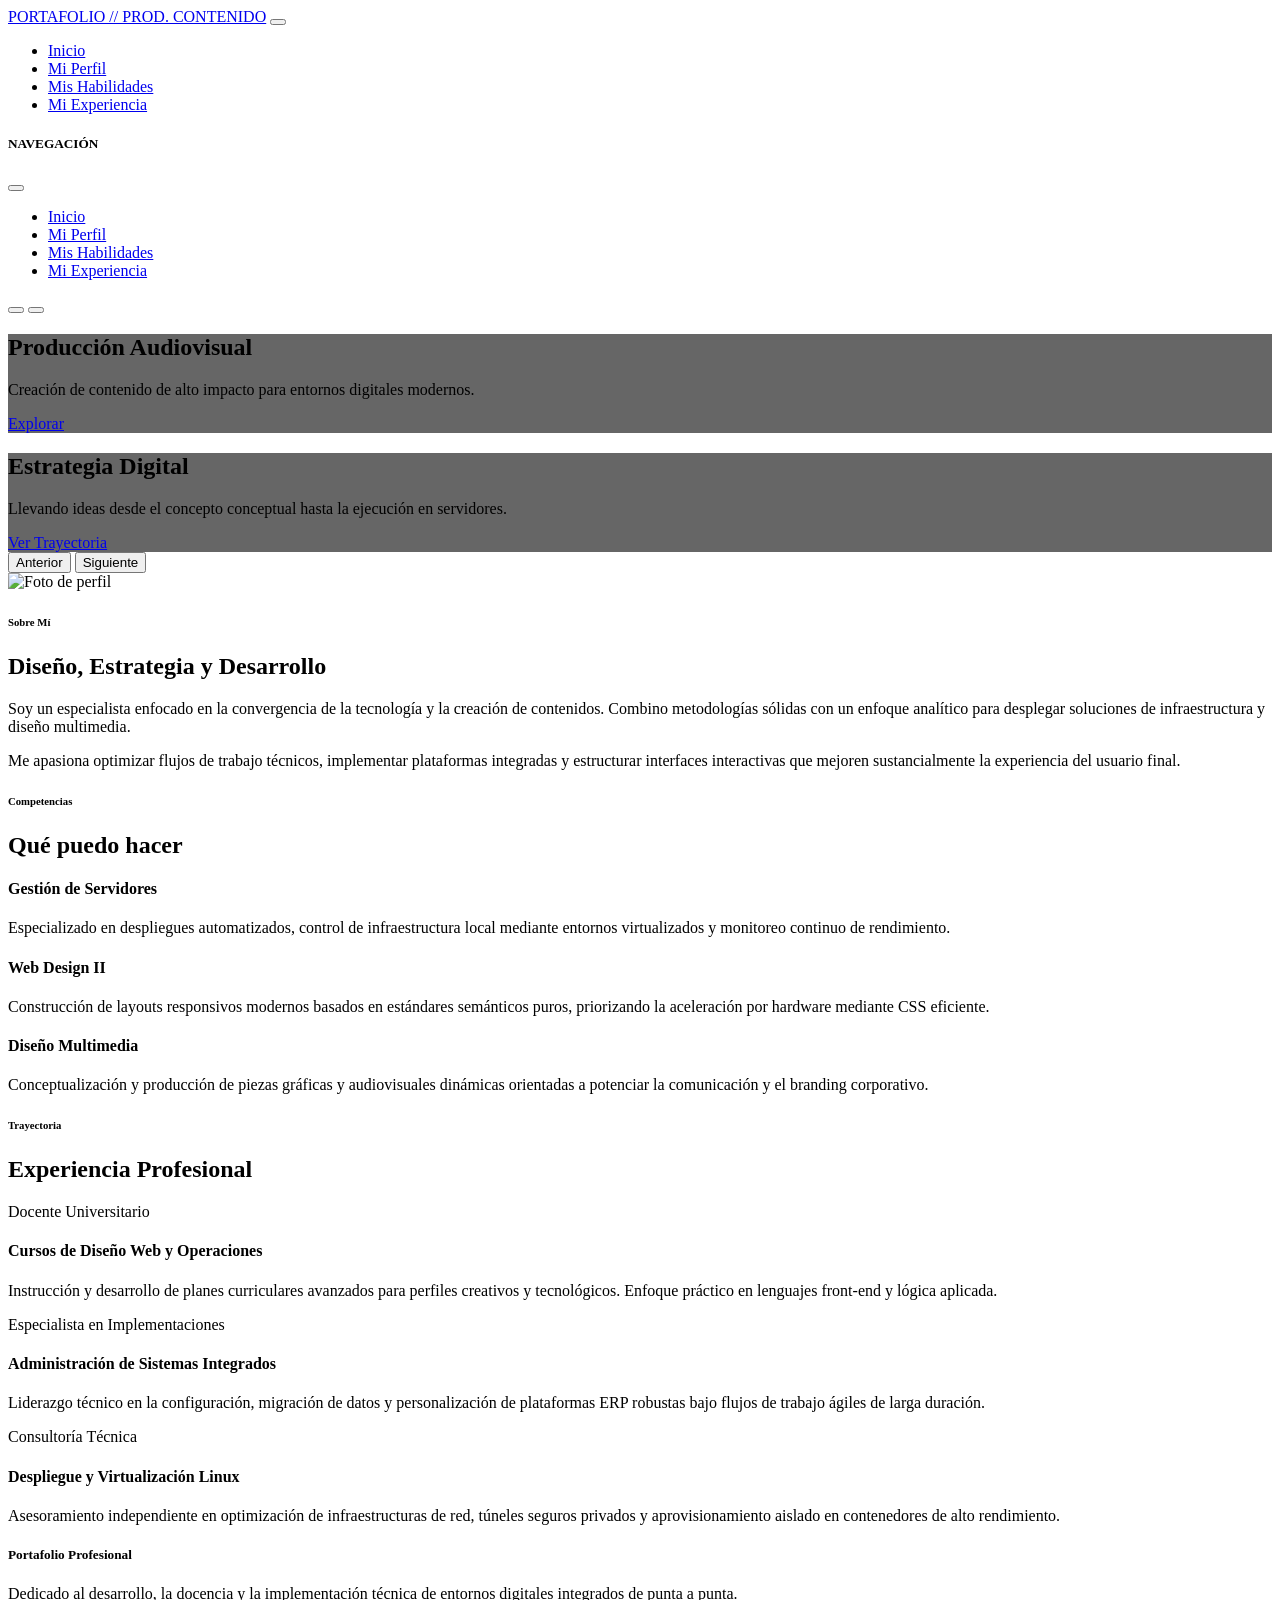
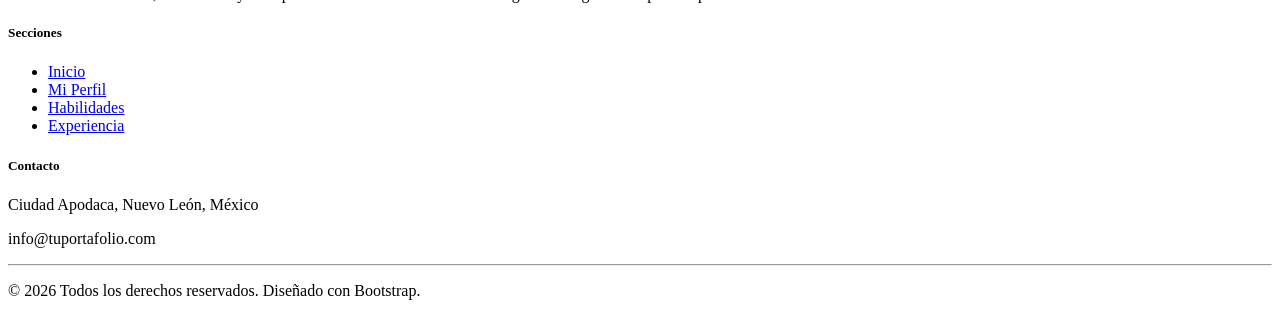
==== DWII/Practica2/index.html @ b3a712c9 "Segunda pŕactica DWII" ====
<!DOCTYPE html>
<html lang="es">
<head>
    <meta charset="UTF-8">
    <meta name="viewport" content="width=device-width, initial-scale=1.0">
    <title>Portafolio // Producción de Contenido</title>
    <link rel="icon" type="image/x-icon" href="favicon.ico">
    <!-- Bootstrap 5 CSS -->
    <link href="" rel="stylesheet">
    <!-- Tu archivo personalizado de estilos (Debe ir abajo de Bootstrap) -->
    <link rel="stylesheet" href="">
</head>
<body data-bs-spy="scroll" data-bs-target="#menuPrincipal" data-bs-offset="70">

   <nav class="navbar navbar-expand-lg navbar-dark bg-dark fixed-top shadow">
    <div class="container">
        <a class="navbar-brand text-uppercase tracking-wider" href="#inicio">PORTAFOLIO // PROD. CONTENIDO</a>
        
        <button class="navbar-toggler" type="button" data-bs-toggle="collapse" data-bs-target="#navbarNav" aria-controls="navbarNav" aria-expanded="false" aria-label="Toggle navigation">
            <span class="navbar-toggler-icon"></span>
        </button>
        
        <div class="collapse navbar-collapse" id="navbarNav">
            <ul class="navbar-nav ms-auto fs-5">
                <li class="nav-item">
                    <a class="nav-link" href="#inicio">Inicio</a>
                </li>
                <li class="nav-item">
                    <a class="nav-link" href="miperfil">Mi Perfil</a>
                </li>
                <li class="nav-item">
                    <a class="nav-link" href="habilidades">Mis Habilidades</a>
                </li>
                <li class="nav-item">
                    <a class="nav-link" href="experiencia">Mi Experiencia</a>
                </li>
            </ul>
        </div>
    </div>
</nav>

    <!-- Menú Lateral Desplegable (Offcanvas) -->
    <div class="offcanvas offcanvas-end text-bg-dark" tabindex="-1" id="menuPrincipal" aria-labelledby="menuPrincipalLabel">
        <div class="offcanvas-header border-bottom border-secondary">
            <h5 class="offcanvas-title" id="menuPrincipalLabel">NAVEGACIÓN</h5>
            <button type="button" class="btn-close btn-close-white" data-bs-dismiss="offcanvas" aria-label="Close"></button>
        </div>
        <div class="offcanvas-body">
            <ul class="navbar-nav justify-content-end flex-grow-1 pe-3 fs-5">
                <li class="nav-item mb-2"><a class="nav-link" href="#inicio" data-bs-dismiss="offcanvas">Inicio</a></li>
                <li class="nav-item mb-2"><a class="nav-link" href="#miperfil" data-bs-dismiss="offcanvas">Mi Perfil</a></li>
                <li class="nav-item mb-2"><a class="nav-link" href="#habilidades" data-bs-dismiss="offcanvas">Mis Habilidades</a></li>
                <li class="nav-item mb-2"><a class="nav-link" href="#experiencia" data-bs-dismiss="offcanvas">Mi Experiencia</a></li>
            </ul>
        </div>
    </div>

    <!-- SECCIÓN 2: CARRUSEL (Sección de Inicio) -->
    <section id="inicio" class="pt-5">
        <div id="carruselPrincipal" class="carousel slide carousel-fade" data-bs-ride="carousel">
            <div class="carousel-indicators">
                <button type="button" data-bs-target="#carruselPrincipal" data-bs-slide-to="0" class="active" aria-current="true" aria-label="Slide 1"></button>
                <button type="button" data-bs-target="#carruselPrincipal" data-bs-slide-to="1" aria-label="Slide 2"></button>
            </div>
            <div class="carousel-inner">
                <!-- Slide 1 -->
                <div class="carousel-item active" style="background-image: linear-gradient(rgba(0,0,0,0.6), rgba(0,0,0,0.6)), url('images/');">
                    <div class="carousel-caption d-flex flex-column h-100 justify-content-center align-items-center">
                        <h1 class="display-3 fw-bold text-uppercase">Producción Audiovisual</h1>
                        <p class="lead">Creación de contenido de alto impacto para entornos digitales modernos.</p>
                        <a href="#miperfil" class="btn btn-outline-light btn-lg mt-3 px-4">Explorar</a>
                    </div>
                </div>
                <!-- Slide 2 -->
                <div class="carousel-item" style="background-image: linear-gradient(rgba(0,0,0,0.6), rgba(0,0,0,0.6)), url('images/');">
                    <div class="carousel-caption d-flex flex-column h-100 justify-content-center align-items-center">
                        <h1 class="display-3 fw-bold text-uppercase">Estrategia Digital</h1>
                        <p class="lead">Llevando ideas desde el concepto conceptual hasta la ejecución en servidores.</p>
                        <a href="#experiencia" class="btn btn-primary btn-lg mt-3 px-4">Ver Trayectoria</a>
                    </div>
                </div>
            </div>
            <button class="carousel-control-prev" type="button" data-bs-target="#carruselPrincipal" data-bs-slide="prev">
                <span class="carousel-control-prev-icon" aria-hidden="true"></span>
                <span class="visually-hidden">Anterior</span>
            </button>
            <button class="carousel-control-next" type="button" data-bs-target="#carruselPrincipal" data-bs-slide="next">
                <span class="carousel-control-next-icon" aria-hidden="true"></span>
                <span class="visually-hidden">Siguiente</span>
            </button>
        </div>
    </section>

    <!-- SECCIÓN 3: MI PERFIL -->
    <section id="miperfil" class="py-5 bg-light">
        <div class="container py-4">
            <div class="row align-items-center g-5">
                <div class="col-lg-5 text-center">
                    <img src="" alt="Foto de perfil" class="img-fluid rounded-circle shadow-lg perfil-avatar">
                </div>
                <div class="col-lg-7">
                    <h6 class="text-primary text-uppercase fw-bold tracking-wider mb-2">Sobre Mí</h6>
                    <h2 class="display-5 fw-bold text-dark mb-4">Diseño, Estrategia y Desarrollo</h2>
                    <p class="lead text-muted">Soy un especialista enfocado en la convergencia de la tecnología y la creación de contenidos. Combino metodologías sólidas con un enfoque analítico para desplegar soluciones de infraestructura y diseño multimedia.</p>
                    <p class="text-secondary">Me apasiona optimizar flujos de trabajo técnicos, implementar plataformas integradas y estructurar interfaces interactivas que mejoren sustancialmente la experiencia del usuario final.</p>
                </div>
            </div>
        </div>
    </section>

    <!-- SECCIÓN 4: MIS HABILIDADES -->
    <section id="habilidades" class="py-5 bg-white">
        <div class="container py-4">
            <div class="text-center mb-5">
                <h6 class="text-primary text-uppercase fw-bold tracking-wider mb-2">Competencias</h6>
                <h2 class="fw-bold text-dark">Qué puedo hacer</h2>
            </div>
            <div class="row g-4">
                <!-- Habilidad 1 -->
                <div class="col-md-4">
                    <div class="card h-100 border-0 shadow-sm tarjeta-animada p-4">
                        <div class="card-body">
                            <h4 class="card-title fw-bold mb-3 text-dark">Gestión de Servidores</h4>
                            <p class="card-text text-muted">Especializado en despliegues automatizados, control de infraestructura local mediante entornos virtualizados y monitoreo continuo de rendimiento.</p>
                        </div>
                    </div>
                </div>
                <!-- Habilidad 2 -->
                <div class="col-md-4">
                    <div class="card h-100 border-0 shadow-sm tarjeta-animada p-4">
                        <div class="card-body">
                            <h4 class="card-title fw-bold mb-3 text-dark">Web Design II</h4>
                            <p class="card-text text-muted">Construcción de layouts responsivos modernos basados en estándares semánticos puros, priorizando la aceleración por hardware mediante CSS eficiente.</p>
                        </div>
                    </div>
                </div>
                <!-- Habilidad 3 -->
                <div class="col-md-4">
                    <div class="card h-100 border-0 shadow-sm tarjeta-animada p-4">
                        <div class="card-body">
                            <h4 class="card-title fw-bold mb-3 text-dark">Diseño Multimedia</h4>
                            <p class="card-text text-muted">Conceptualización y producción de piezas gráficas y audiovisuales dinámicas orientadas a potenciar la comunicación y el branding corporativo.</p>
                        </div>
                    </div>
                </div>
            </div>
        </div>
    </section>

    <!-- SECCIÓN 5: MI EXPERIENCIA -->
    <section id="experiencia" class="py-5 bg-light">
        <div class="container py-4">
            <div class="text-center mb-5">
                <h6 class="text-primary text-uppercase fw-bold tracking-wider mb-2">Trayectoria</h6>
                <h2 class="fw-bold text-dark">Experiencia Profesional</h2>
            </div>
            <div class="row justify-content-center">
                <div class="col-lg-9">
                    <!-- Línea de Tiempo (Timeline) -->
                    <div class="timeline-container position-relative">
                        <!-- Item 1 -->
                        <div class="timeline-item mb-5 bg-white p-4 rounded shadow-sm border-start border-primary border-4">
                            <span class="text-primary fw-bold d-block mb-1">Docente Universitario</span>
                            <h4 class="fw-bold text-dark mb-2">Cursos de Diseño Web y Operaciones</h4>
                            <p class="text-muted">Instrucción y desarrollo de planes curriculares avanzados para perfiles creativos y tecnológicos. Enfoque práctico en lenguajes front-end y lógica aplicada.</p>
                        </div>
                        <!-- Item 2 -->
                        <div class="timeline-item mb-5 bg-white p-4 rounded shadow-sm border-start border-primary border-4">
                            <span class="text-primary fw-bold d-block mb-1">Especialista en Implementaciones</span>
                            <h4 class="fw-bold text-dark mb-2">Administración de Sistemas Integrados</h4>
                            <p class="text-muted">Liderazgo técnico en la configuración, migración de datos y personalización de plataformas ERP robustas bajo flujos de trabajo ágiles de larga duración.</p>
                        </div>
                        <!-- Item 3 -->
                        <div class="timeline-item bg-white p-4 rounded shadow-sm border-start border-primary border-4">
                            <span class="text-primary fw-bold d-block mb-1">Consultoría Técnica</span>
                            <h4 class="fw-bold text-dark mb-2">Despliegue y Virtualización Linux</h4>
                            <p class="text-muted">Asesoramiento independiente en optimización de infraestructuras de red, túneles seguros privados y aprovisionamiento aislado en contenedores de alto rendimiento.</p>
                        </div>
                    </div>
                </div>
            </div>
        </div>
    </section>

    <!-- SECCIÓN 6: FOOTER -->
    <footer class="bg-dark text-white pt-5 pb-4">
        <div class="container text-center text-md-start">
            <div class="row text-center text-md-start g-4">
                <div class="col-md-6 col-lg-4 mx-auto">
                    <h5 class="text-uppercase fw-bold mb-4 text-white-50 fs-6">Portafolio Profesional</h5>
                    <p class="small text-secondary">Dedicado al desarrollo, la docencia y la implementación técnica de entornos digitales integrados de punta a punta.</p>
                </div>
                <div class="col-md-6 col-lg-3 mx-auto">
                    <h5 class="text-uppercase fw-bold mb-4 text-white-50 fs-6">Secciones</h5>
                    <ul class="list-unstyled mb-0 footer-links small">
                        <li class="mb-2"><a href="#inicio" class="text-secondary text-decoration-none">Inicio</a></li>
                        <li class="mb-2"><a href="#miperfil" class="text-secondary text-decoration-none">Mi Perfil</a></li>
                        <li class="mb-2"><a href="#habilidades" class="text-secondary text-decoration-none">Habilidades</a></li>
                        <li class="mb-2"><a href="#experiencia" class="text-secondary text-decoration-none">Experiencia</a></li>
                    </ul>
                </div>
                <div class="col-md-12 col-lg-4 mx-auto text-center text-lg-start">
                    <h5 class="text-uppercase fw-bold mb-4 text-white-50 fs-6">Contacto</h5>
                    <p class="small text-secondary mb-2">Ciudad Apodaca, Nuevo León, México</p>
                    <p class="small text-secondary">info@tuportafolio.com</p>
                </div>
            </div>
            <hr class="my-4 border-secondary">
            <div class="row align-items-center">
                <div class="col-md-12 text-center">
                    <p class="small text-secondary mb-0">&copy; 2026 Todos los derechos reservados. Diseñado con Bootstrap.</p>
                </div>
            </div>
        </div>
    </footer>

    <!-- Bootstrap 5 Bundle JS (Requerido al final para el funcionamiento de los componentes) -->
    <script src="bootstrap.bundle.min.js"></script>
</body>
</html>
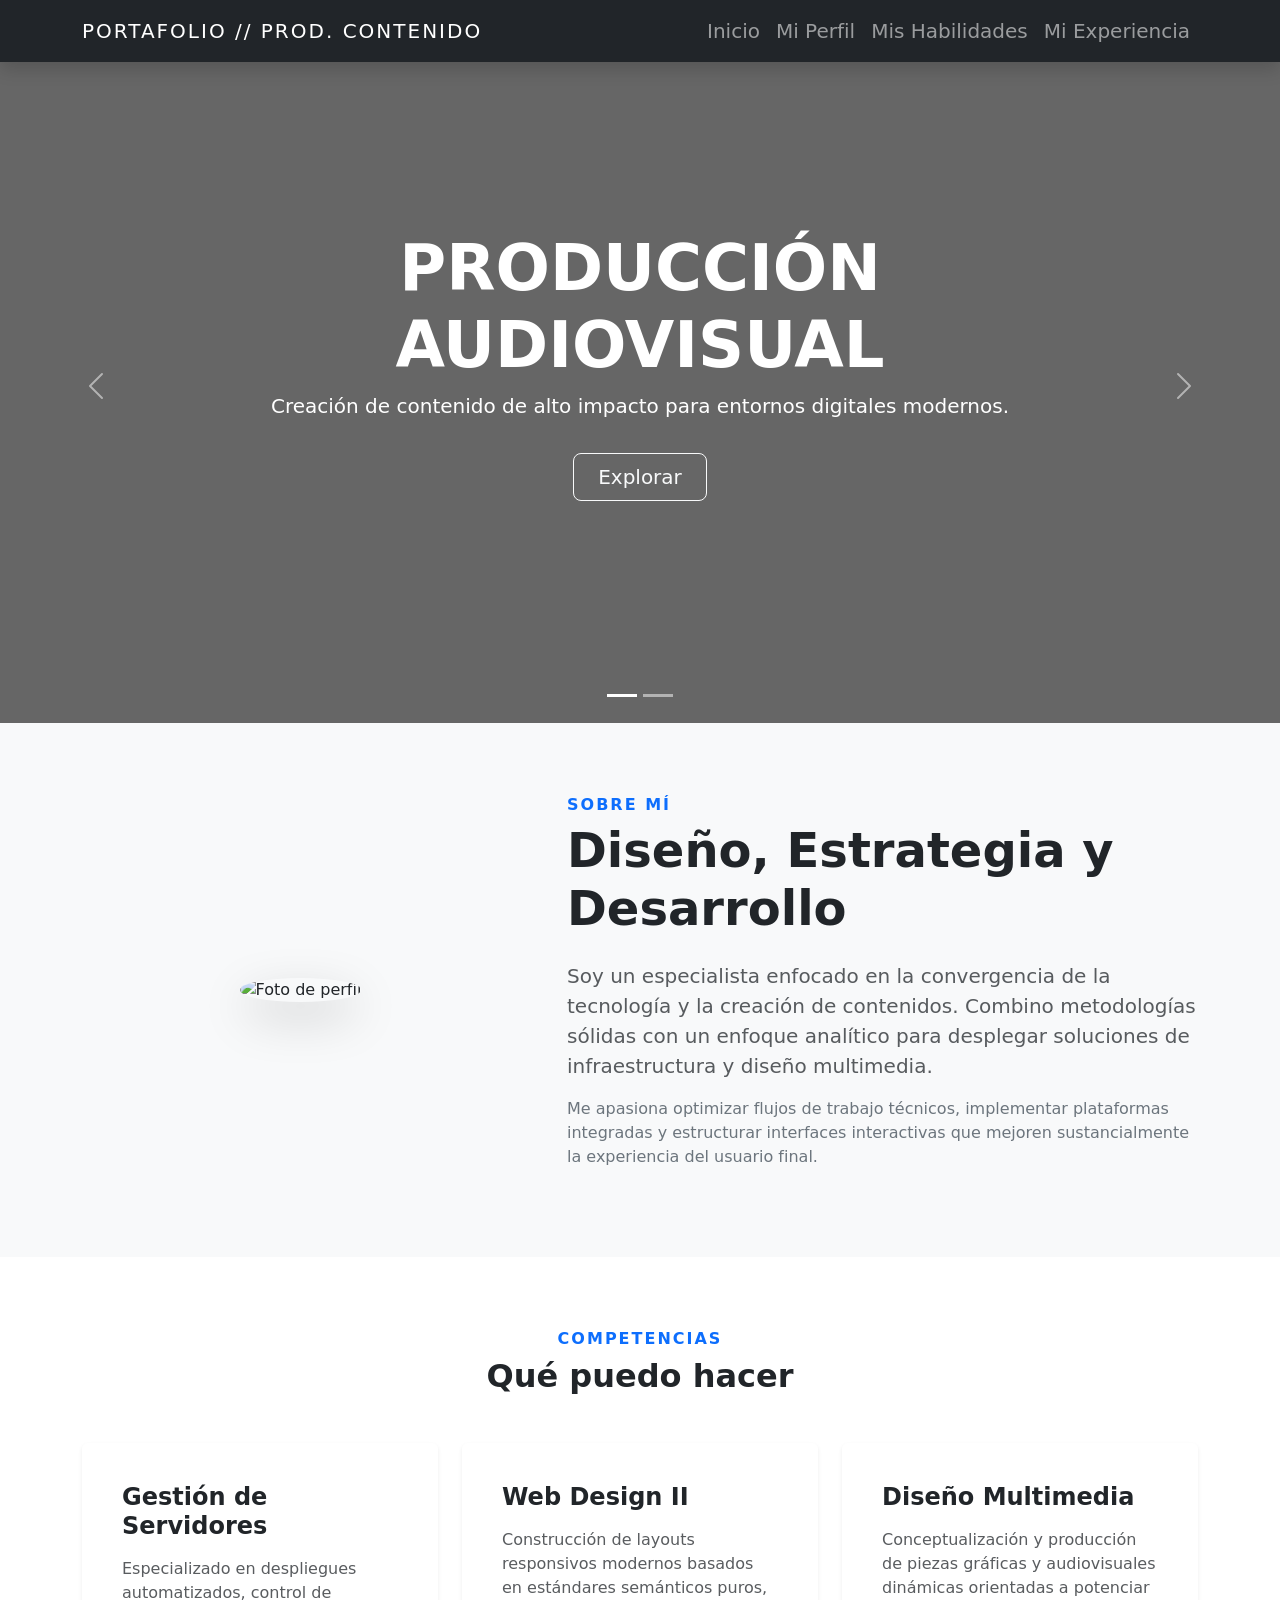
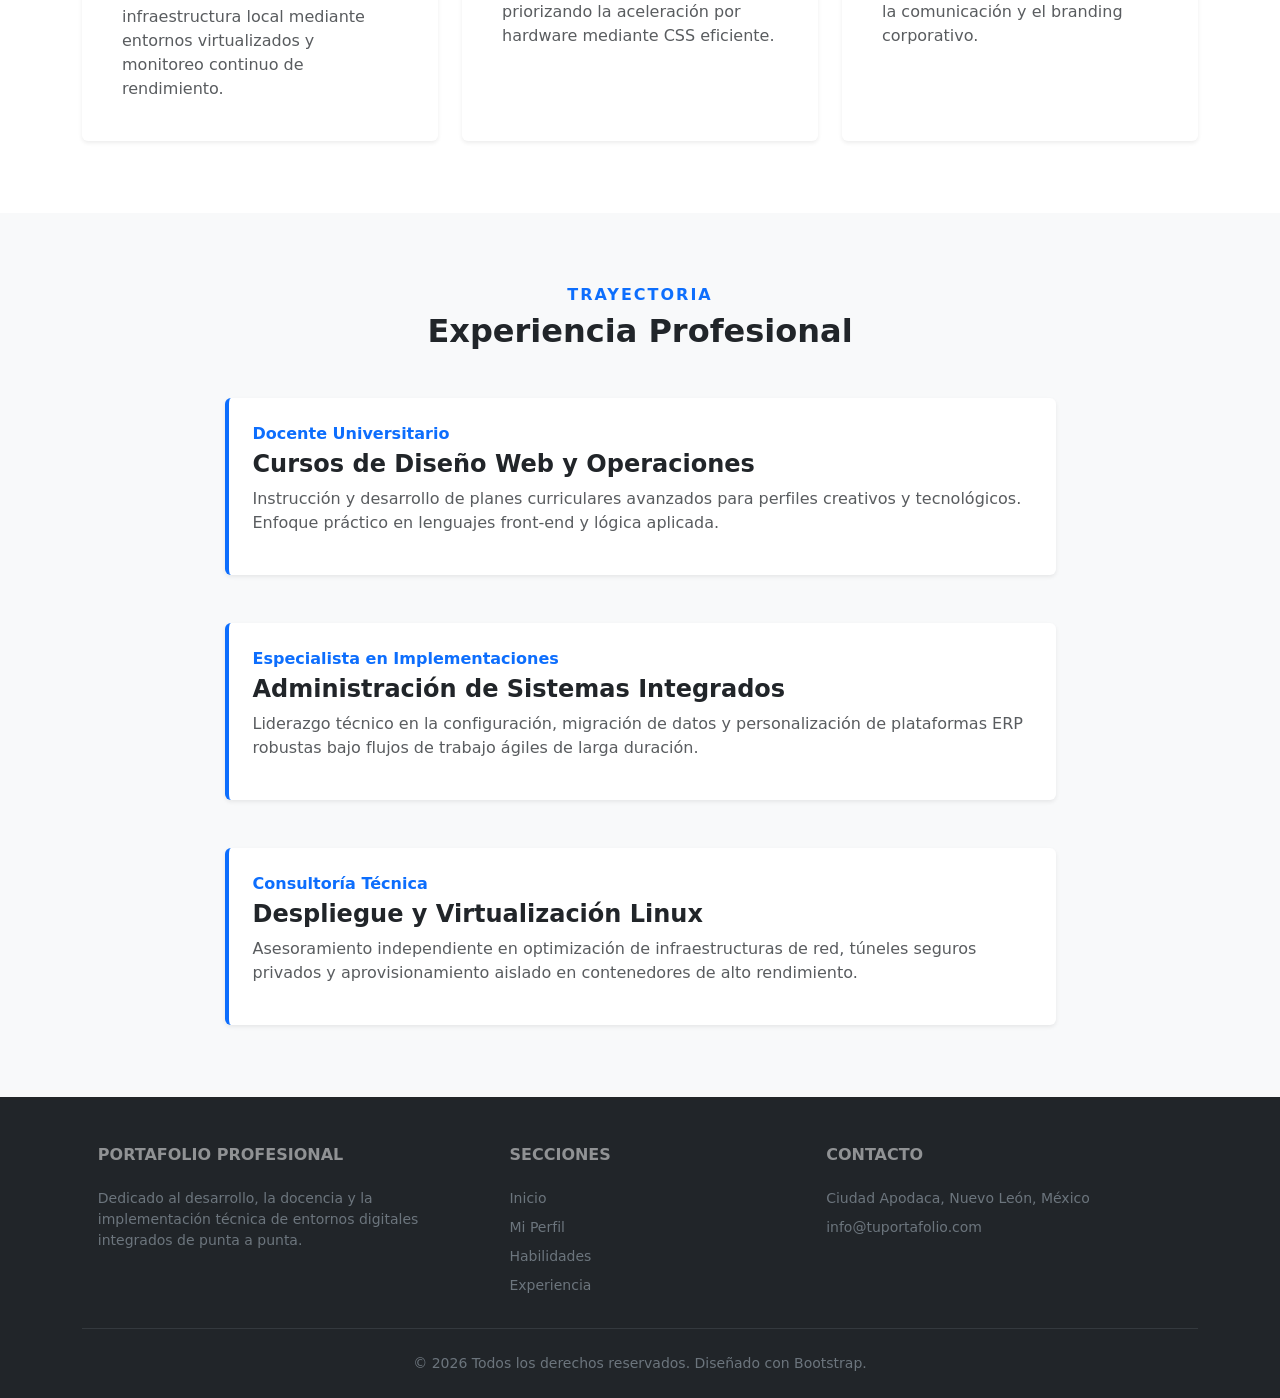
==== commit 38daf7cb: "Practica3" ====
--- a/DWII/Practica2/index.html
+++ b/DWII/Practica2/index.html
@@ -6,9 +6,9 @@
     <title>Portafolio // Producción de Contenido</title>
     <link rel="icon" type="image/x-icon" href="favicon.ico">
     <!-- Bootstrap 5 CSS -->
-    <link href="" rel="stylesheet">
+    <link href="css/bootstrap.css" rel="stylesheet">
     <!-- Tu archivo personalizado de estilos (Debe ir abajo de Bootstrap) -->
-    <link rel="stylesheet" href="">
+    <link rel="stylesheet" href="css/style.css">
 </head>
 <body data-bs-spy="scroll" data-bs-target="#menuPrincipal" data-bs-offset="70">
 
@@ -96,7 +96,7 @@
         <div class="container py-4">
             <div class="row align-items-center g-5">
                 <div class="col-lg-5 text-center">
-                    <img src="" alt="Foto de perfil" class="img-fluid rounded-circle shadow-lg perfil-avatar">
+                    <img src="images/" alt="Foto de perfil" class="img-fluid rounded-circle shadow-lg perfil-avatar">
                 </div>
                 <div class="col-lg-7">
                     <h6 class="text-primary text-uppercase fw-bold tracking-wider mb-2">Sobre Mí</h6>
@@ -215,6 +215,6 @@
     </footer>
 
     <!-- Bootstrap 5 Bundle JS (Requerido al final para el funcionamiento de los componentes) -->
-    <script src="bootstrap.bundle.min.js"></script>
+    <script src="js/bootstrap.bundle.min.js"></script>
 </body>
 </html>
--- a/DWII/Practica2/css/style.css
+++ b/DWII/Practica2/css/style.css
@@ -0,0 +1,180 @@
+html {
+    scroll-behavior: smooth; /* Hace que el salto entre las secciones sea suave */
+    scroll-padding-top: 56px; /* Evita que el Navbar tape el inicio de las secciones */
+}
+
+.navbar {
+    transition: background-color 0.3s ease;
+}
+
+.tracking-wider {
+    letter-spacing: 2px;
+}
+
+#carruselPrincipal .carousel-item {
+    height: 75vh; /* El carrusel ocupa el 75% del alto de la pantalla */
+    min-height: 400px;
+    background-position: center;
+    background-size: cover;
+    background-repeat: no-repeat;
+}
+
+/* --- TRANSFORMACIONES 2D MODERNAS (EFECTOS HOVER) --- */
+
+.perfil-avatar {
+    transition: transform 0.4s cubic-bezier(0.175, 0.885, 0.32, 1.275);
+}
+
+.perfil-avatar:hover {
+    transform: scale(1.05) rotate(2deg); /* Escala y rota sutilmente con GPU */
+}
+
+.tarjeta-animada {
+    transition: translate 0.3s ease, box-shadow 0.3s ease;
+    will-change: translate; 
+}
+
+.tarjeta-animada:hover {
+    translate: 0 -10px; 
+    box-shadow: 0 1rem 3rem rgba(0,0,0,0.125) !important;
+}
+
+
+.footer-links a {
+    transition: color 0.2s ease, padding-left 0.2s ease;
+}
+
+.footer-links a:hover {
+    color: #fff !important;
+    padding-left: 5px; /* Pequeño desplazamiento de texto al hacer hover */
+}
+
+/* --- CONFIGURACIÓN DE LA TARJETA DE PRESENTACIÓN 3D --- */
+
+.tarjeta-contenedor {
+    perspective: 1500px;
+    width: 650px;
+    height: 460px;
+    max-width: 90%; 
+}
+
+.tarjeta-interna {
+    position: relative;
+    width: 100%;
+    height: 100%;
+    border-radius: 15px;
+    transition: transform 0.8s cubic-bezier(0.175, 0.885, 0.32, 1.275);
+    transform-style: preserve-3d; /* Obliga a los hijos a mantener el espacio 3D */
+    cursor: pointer;
+}
+
+.tarjeta-contenedor:hover .tarjeta-interna {
+    transform: rotateY(440deg);
+}
+
+.tarjeta-frente, .tarjeta-atras {
+    position: absolute;
+    width: 100%;
+    height: 100%;
+    border-radius: 15px;
+    backface-visibility: hidden; /* Esconde la cara que queda de espaldas al usuario */
+    border: 1px solid rgba(255, 255, 255, 0.1);
+}
+
+.tarjeta-frente {
+    background-color: #11141a;
+    z-index: 2; 
+}
+
+.tarjeta-atras {
+    background-color: #ffffff;
+    transform: rotateY(180deg);
+}
+
+.tracking-widest {
+    letter-spacing: 4px;
+}
+
+
+.tarjeta-frente, .tarjeta-atras {
+    position: absolute;
+    width: 100%;
+    height: 100%;
+    border-radius: 15px;
+    
+    -webkit-backface-visibility: hidden !important;
+    backface-visibility: hidden !important; 
+    
+    transform-style: preserve-3d; 
+}
+
+.tarjeta-frente {
+    background-color: #11141a !important; /* Cambia a tu color oscuro preferido */
+    z-index: 2;
+    transform: rotateY(0deg); /* Asegura su posición inicial */
+}
+
+.tarjeta-atras {
+    background-color: #ffffff !important;
+    
+
+    transform: rotateY(180deg) translateZ(1px) !important;
+}
+
+
+/* Agregar desde aquí */
+.galeria-img-contenedor {
+    overflow: hidden;
+    position: relative;
+    background-color: #000; /* Fondo negro de respaldo mientras carga la imagen */
+}
+
+/* Forzar que todas las imágenes tengan exactamente la misma proporción visual */
+.galeria-img-contenedor img {
+    aspect-ratio: 4 / 3;
+    object-fit: cover;
+    width: 100%;
+    display: block;
+    
+    /* Prepara la GPU para la animación del zoom */
+    transition: transform 0.5s ease;
+}
+
+.galeria-item:hover .galeria-img-contenedor img {
+    transform: scale(1.08); /* Transformación 2D moderna acelerada por hardware */
+}
+
+/* Suavizado general para la elevación de la tarjeta completa */
+.galeria-item {
+    transition: box-shadow 0.3s ease;
+}
+
+.galeria-item:hover {
+    box-shadow: 0 0.5rem 2rem rgba(0, 0, 0, 0.15) !important;
+}
+
+/* Cambia el cursor a la manita de clic al pasar sobre la tarjeta */
+.cursor-pointer {
+    cursor: pointer;
+}
+
+/* Hace que el fondo negro del modal sea un poco más denso y elegante */
+.modal-backdrop.show {
+    opacity: 0.85 !important;
+}
+
+/* Transición suave para cuando la imagen se renderiza dentro del modal */
+.image-zoom-effect {
+    animation: zoomSuave 0.3s ease-out;
+}
+
+@keyframes zoomSuave {
+    from {
+        transform: scale(0.95);
+        opacity: 0;
+    }
+    to {
+        transform: scale(1);
+        opacity: 1;
+    }
+}
